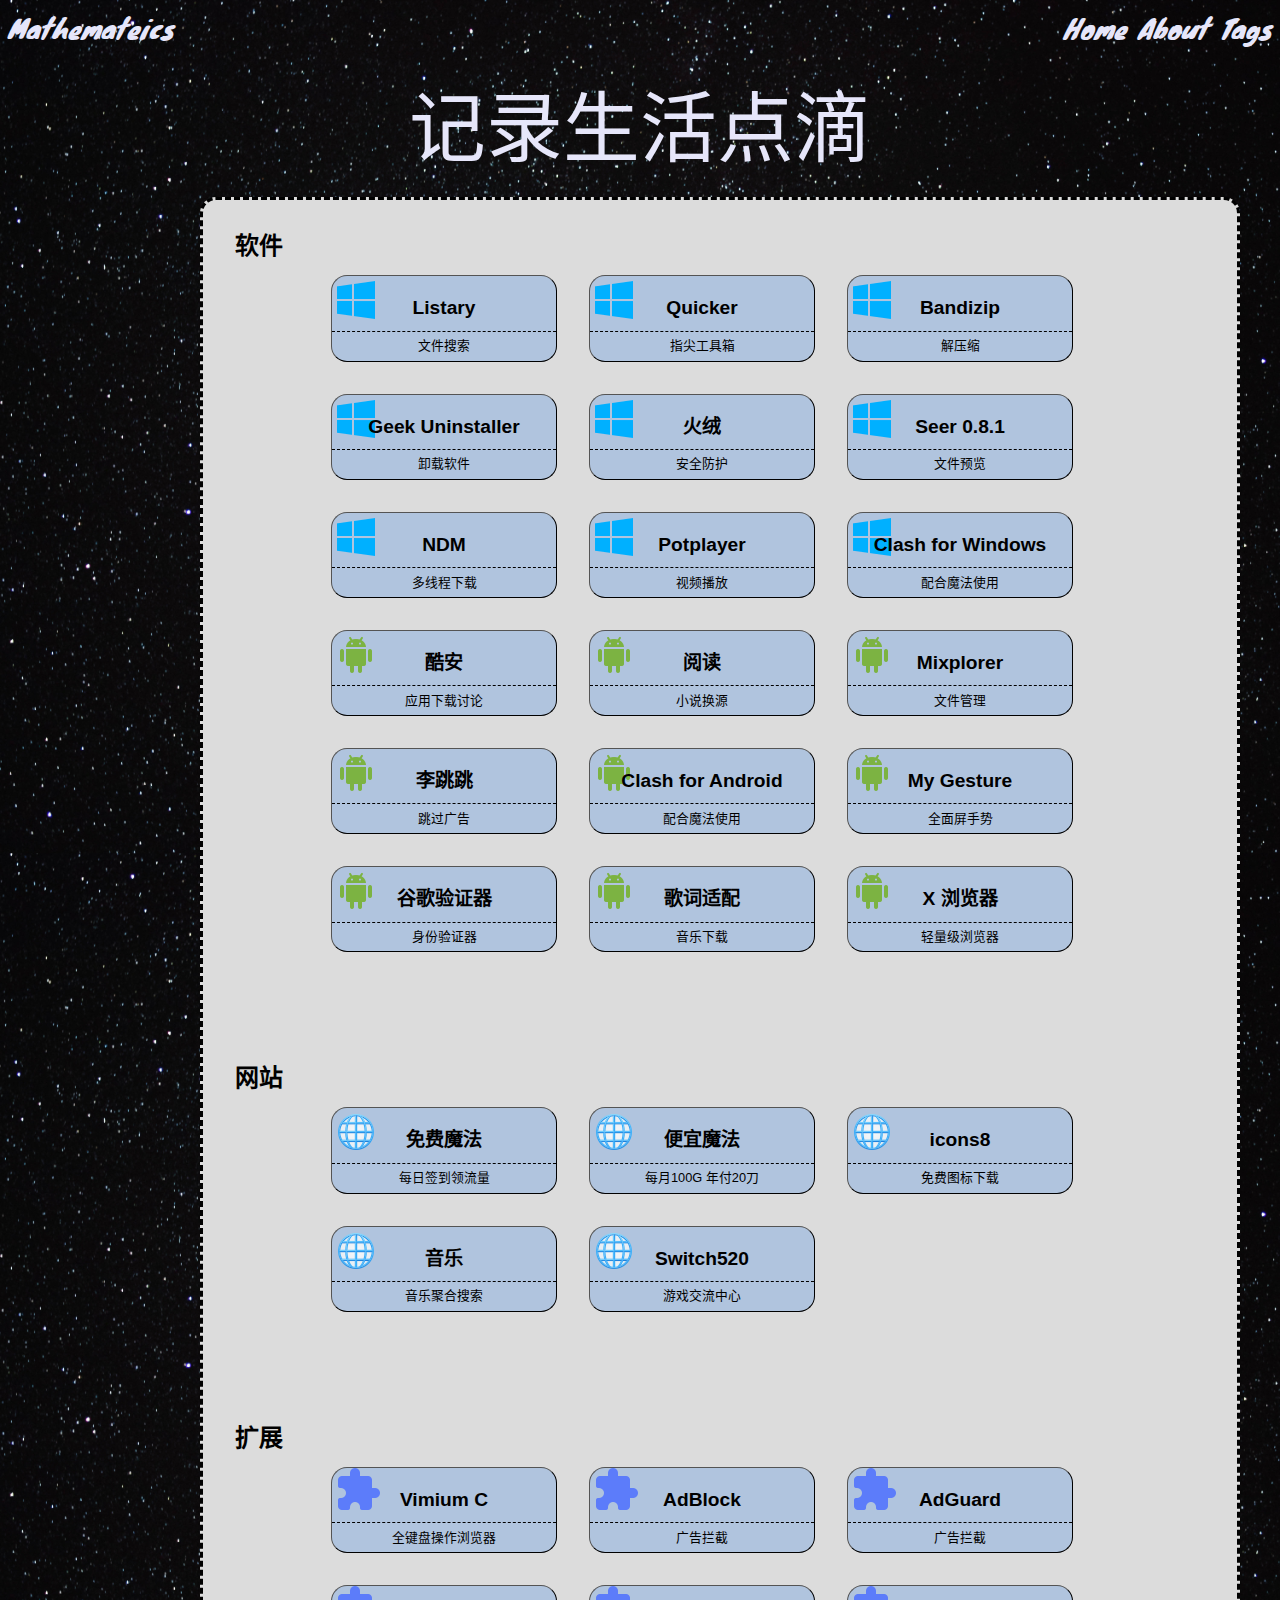
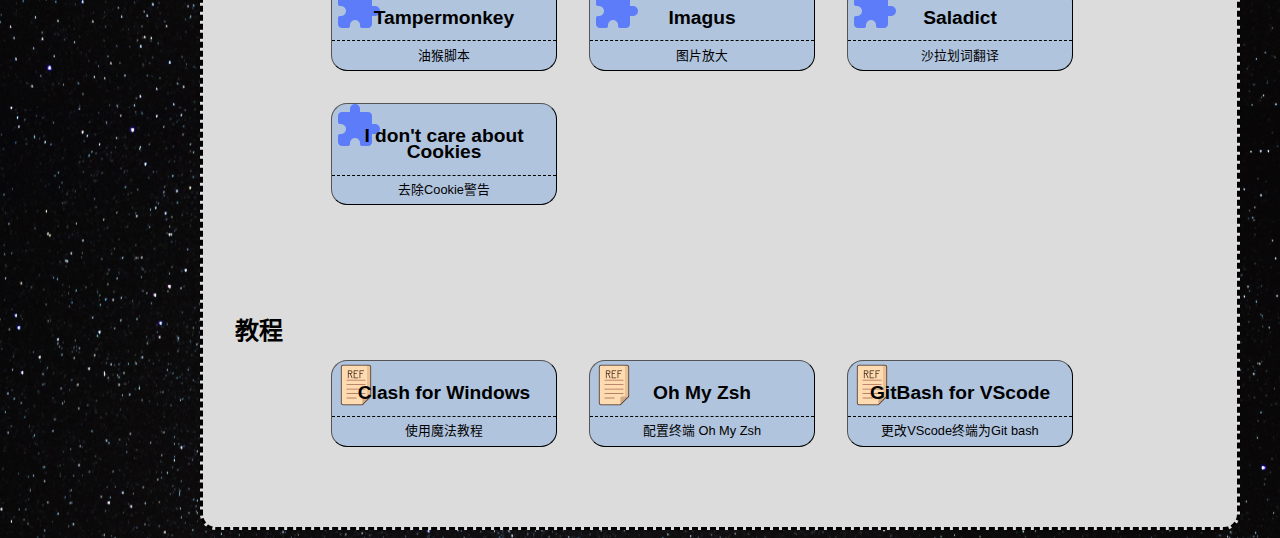
==== index.html @ 98ffef0e "update" ====
<!DOCTYPE html>
<html lang="zh-CN">
    <head>
        <meta charset="utf-8">
        <link rel="stylesheet" href="index.css">
        <title>MY Blog</title>
    </head>
    <body>
        <div id="header">
            <div id="header-right"><a href="../">Home</a> <a href="../about/">About</a> <a href="../tags/">Tags</a></div>
            <div id="header-left">Mathemateics</div>
            <div id="title" class="center">记录生活点滴</div>
        </div>

        <div id="outline" class="center">
            <ul>
                <h1>目录</h1>
                <li><a href="#software">软件</a></li>
                <li><a href="#website">网站</a></li>
                <li><a href="#extensions">扩展</a></li>
                <li><a href="#guide">教程</a></li>
            </ul>
        </div>

        <ul id="content">
            <!-- 软件介绍 -->
            <li id="software" class="classification">

                <!-- 软件介绍 -->
                <h2>软件</h2>
                <div class="tablecontainer">
                    <!-- Windows 软件 -->
                    <div class="tablecell windows">
                        <div class="name"><a href="https://www.listary.com/" target="_blank">Listary</a></div>
                        <div class="detail">文件搜索</div>
                    </div>
                    <div class="tablecell windows">
                        <div class="name"><a href="https://getquicker.net/" target="_blank">Quicker</a></div>
                        <div class="detail">指尖工具箱</div>
                    </div>
                    <div class="tablecell windows">
                        <div class="name"><a href="https://www.bandisoft.com/bandizip/" target="_blank">Bandizip</a></div>
                        <div class="detail">解压缩</div>
                    </div>
                    <div class="tablecell windows">
                        <div class="name"><a href="https://geekuninstaller.com/" target="_blank">Geek Uninstaller</a></div>
                        <div class="detail">卸载软件</div>
                    </div>
                    <div class="tablecell windows">
                        <div class="name"><a href="https://www.huorong.cn/" target="_blank">火绒</a></div>
                        <div class="detail">安全防护</div>
                    </div>
                    <div class="tablecell windows">
                        <div class="name"><a href="https://sourceforge.net/projects/ccseer/files/" target="_blank">Seer 0.8.1</a></div>
                        <div class="detail">文件预览</div>
                    </div>
                    <div class="tablecell windows">
                        <div class="name"><a href="https://www.neatdownloadmanager.com/index.php/en/" target="_blank">NDM</a></div>
                        <div class="detail">多线程下载</div>
                    </div>
                    <div class="tablecell windows">
                        <div class="name"><a href="http://potplayer.tv/?lang=zh_CN" target="_blank">Potplayer</a></div>
                        <div class="detail">视频播放</div>
                    </div>
                    <div class="tablecell windows">
                        <div class="name"><a href="https://github.com/Fndroid/clash_for_windows_pkg/releases" target="_blank">Clash for Windows</a></div>
                        <div class="detail">配合魔法使用</div>
                    </div>

                    <!-- Android软件 -->
                    <div class="tablecell android">
                        <div class="name"><a href="https://www.coolapk.com/" target="_blank">酷安</a></div>
                        <div class="detail">应用下载讨论</div>
                    </div>
                    <div class="tablecell android">
                        <div class="name"><a href="https://www.coolapk.com/apk/256030" target="_blank">阅读</a></div>
                        <div class="detail">小说换源</div>
                    </div>
                    <div class="tablecell android">
                        <div class="name"><a href="https://www.apkonline.net/zh-CN/mixplorer/app.mixplorer" target="_blank">Mixplorer</a></div>
                        <div class="detail">文件管理</div>
                    </div>
                    <div class="tablecell android">
                        <div class="name"><a href="https://www.123pan.com/s/ZYAZVv-TBYjd.html" target="_blank">李跳跳</a></div>
                        <div class="detail">跳过广告</div>
                    </div>
                    <div class="tablecell android">
                        <div class="name"><a href="https://github.com/Kr328/ClashForAndroid/releases" target="_blank">Clash for Android</a></div>
                        <div class="detail">配合魔法使用</div>
                    </div>
                    <div class="tablecell android">
                        <div class="name"><a href="https://www.coolapk.com/apk/me.hisn.mygesture" target="_blank">My Gesture</a></div>
                        <div class="detail">全面屏手势</div>
                    </div>
                    <div class="tablecell android">
                        <div class="name"><a href="https://www.apkonline.net/google-authenticator/com.google.android.apps.authenticator2" target="_blank">谷歌验证器</a></div>
                        <div class="detail">身份验证器</div>
                    </div>
                    <div class="tablecell android">
                        <div class="name"><a href="https://gcsp.lanzoui.com/b0e895h2b" target="_blank">歌词适配</a></div>
                        <div class="detail">音乐下载</div>
                    </div>
                    <div class="tablecell android">
                        <div class="name"><a href="https://www.coolapk.com/apk/com.mmbox.xbrowser" target="_blank">X 浏览器</a></div>
                        <div class="detail">轻量级浏览器</div>
                    </div>
                </div>
            </li>

            <!-- 网站介绍 -->
            <li id="website" class="classification">
                <h2>网站</h2>
                <div class="tablecontainer website">
                    <div class="tablecell internet">
                        <div class="name"><a href="https://we.gofly.cyou/" target="_blank">免费魔法</a></div>
                        <div class="detail">每日签到领流量</div>
                    </div>
                    <div class="tablecell internet">
                        <div class="name"><a href="https://portal.shadowsocks.au/" target="_blank">便宜魔法</a></div>
                        <div class="detail">每月100G 年付20刀</div>
                    </div>
                    <div class="tablecell internet">
                        <div class="name"><a href="https://icons8.com/" target="_blank">icons8</a></div>
                        <div class="detail">免费图标下载</div>
                    </div>
                    <div class="tablecell internet">
                        <div class="name"><a href="https://tools.liumingye.cn/music/#/" target="_blank">音乐</a></div>
                        <div class="detail">音乐聚合搜索</div>
                    </div>
                    <div class="tablecell internet">
                        <div class="name"><a href="https://xxxxx525.com/" target="_blank">Switch520</a></div>
                        <div class="detail">游戏交流中心</div>
                    </div>
                </div>
            </li>

            <!-- 扩展介绍 -->
            <li id="extensions" class="classification">
                <h2>扩展</h2>
                <div class="tablecontainer extensions">
                    <div class="tablecell addon">
                        <div class="name"><a href="https://github.com/gdh1995/vimium-c" target="_blank">Vimium C</a></div>
                        <div class="detail">全键盘操作浏览器</div>
                    </div>
                    <div class="tablecell addon">
                        <div class="name"><a href="https://getadblock.com/" target="_blank">AdBlock</a></div>
                        <div class="detail">广告拦截</div>
                    </div>
                    <div class="tablecell addon">
                        <div class="name"><a href="https://adguard.com/" target="_blank">AdGuard</a></div>
                        <div class="detail">广告拦截</div>
                    </div>
                    <div class="tablecell addon">
                        <div class="name"><a href="https://www.tampermonkey.net/" target="_blank">Tampermonkey</a></div>
                        <div class="detail">油猴脚本</div>
                    </div>
                    <div class="tablecell addon">
                        <div class="name"><a href="https://chrome.google.com/webstore/detail/imagus/immpkjjlgappgfkkfieppnmlhakdmaab" target="_blank">Imagus</a></div>
                        <div class="detail">图片放大</div>
                    </div>
                    <div class="tablecell addon">
                        <div class="name"><a href="https://saladict.crimx.com/" target="_blank">Saladict</a></div>
                        <div class="detail">沙拉划词翻译</div>
                    </div>
                    <div class="tablecell addon">
                        <div class="name"><a href="https://chrome.google.com/webstore/detail/i-dont-care-about-cookies/fihnjjcciajhdojfnbdddfaoknhalnja" target="_blank">I don't care about Cookies</a></div>
                        <div class="detail">去除Cookie警告</div>
                    </div>
                </div>
            </li>
            
            <!-- 编程介绍 -->
            <li id="guide" class="classification">
                <h2>教程</h2>
                <div class="tablecontainer guide">
                    <div class="tablecell reference">
                        <div class="name"><a href="https://doc.miyun.app/app/clash-win-detail/" target="_blank">Clash for Windows</a></div>
                        <div class="detail">使用魔法教程</div>
                    </div>
                    <div class="tablecell reference">
                        <div class="name"><a href="https://zhuanlan.zhihu.com/p/35283688" target="_blank">Oh My Zsh</a></div>
                        <div class="detail">配置终端 Oh My Zsh</div>
                    </div>
                    <div class="tablecell reference">
                        <div class="name"><a href="https://hjp3268.github.io/2022/06/15/VScodeBash/" target="_blank">GitBash for VScode</a></div>
                        <div class="detail">更改VScode终端为Git bash</div>
                    </div>
                </div>
            </li>
        </ul>

    </body>
</html>
---- index.css ----
@media screen and (orientation:portrait) {
    #tablecontainer {
        margin: 0em 2em 0em 12em;
    }
}
 
@media screen and (orientation:landscape) {
    #tablecontainer {
        margin: 0em 2em 0em 2em;
    }

    #outline {
        display: none;
    }
}

@font-face {
    font-family: "FZ";
    src: url("fonts/FangzhengKaiti.ttf");
}
@font-face {
    font-family: "knewave";
    src: url("fonts/knewave.ttf");
}
body {
    background: url(figure/Stars.jpg);
    background-size: 100%;
    font-family: "FZ", Verdana, Geneva, Arial, sans-serif;
    font-size: medium;
    line-height: 1.2em;
    color: white;
}
#header {
    font: 1.6em "knewave", Verdana, Geneva, Arial, sans-serif;
    color: lavender;
}
#header-right {
    float: right;
}
#title {
    font: 3em "FZ", Verdana, Geneva, Arial, sans-serif;
    margin: 0.25em 0em 0.25em 0em;
}

#outline {
    position: fixed;
    top: 8em;
    left: 2em;
    font-weight: bold;
    line-height: 2em;
    font-size: 1.4em;
}

ul {
    list-style: none;
}

.center {
    text-align: center;
}

.classification {
    padding: 1em;
}

#tablecontainer {
    background-color: gainsboro;
    margin: 0em 2em 0em 12em;
    padding: 0em 1em 0em 1em;
    border: black dashed medium;
    border-radius: 1em;
    color: black;
}

#content {
    background-color: gainsboro;
    /* background-image: url(figure/Snow.jpg);
    background-size: cover; */
    margin: 0em 2em 0em 12em;
    padding: 0em 1em 0em 1em;
    border: black dashed medium;
    border-radius: 1em;
    color: black;
}

/* styles of tables */
.tablecontainer {
    display: table;
    padding: 0em 0em 2em 6em;
}

.tablecell {
    display: table-cell;
    margin: 0em 2em 2em 0em;
    vertical-align: top;
    text-align: center;
    border: thin black solid;
    border-radius: 1em;
    border-style: outset;
    background-color: lightsteelblue;
    line-height: 1em;
    width: 14em;
    float: left;
}

.windows {
    background-image: url(icons/windows.png);
    background-repeat: no-repeat;
}

.android {
    background-image: url(icons/android.png);
    background-repeat: no-repeat;
}

.internet {
    background-image: url(icons/internet.png);
    background-repeat: no-repeat;
}

.addon {
    background-image: url(icons/addon.png);
    background-repeat: no-repeat;
}

.reference {
    background-image: url(icons/reference.png);
    background-repeat: no-repeat;
}

.tablecell .name {
    border-bottom: thin black dashed;
    padding: 1.25em 0em 0.75em 0em;
    font-size: 1.2em;
    font-weight: bold;
}

.tablecell .detail {
    padding: 0.5em 0em 0.5em 0em;
    font-size: 0.8em;
}



/* styles of link colors */
a {
    text-decoration: none;
    color: inherit;
}
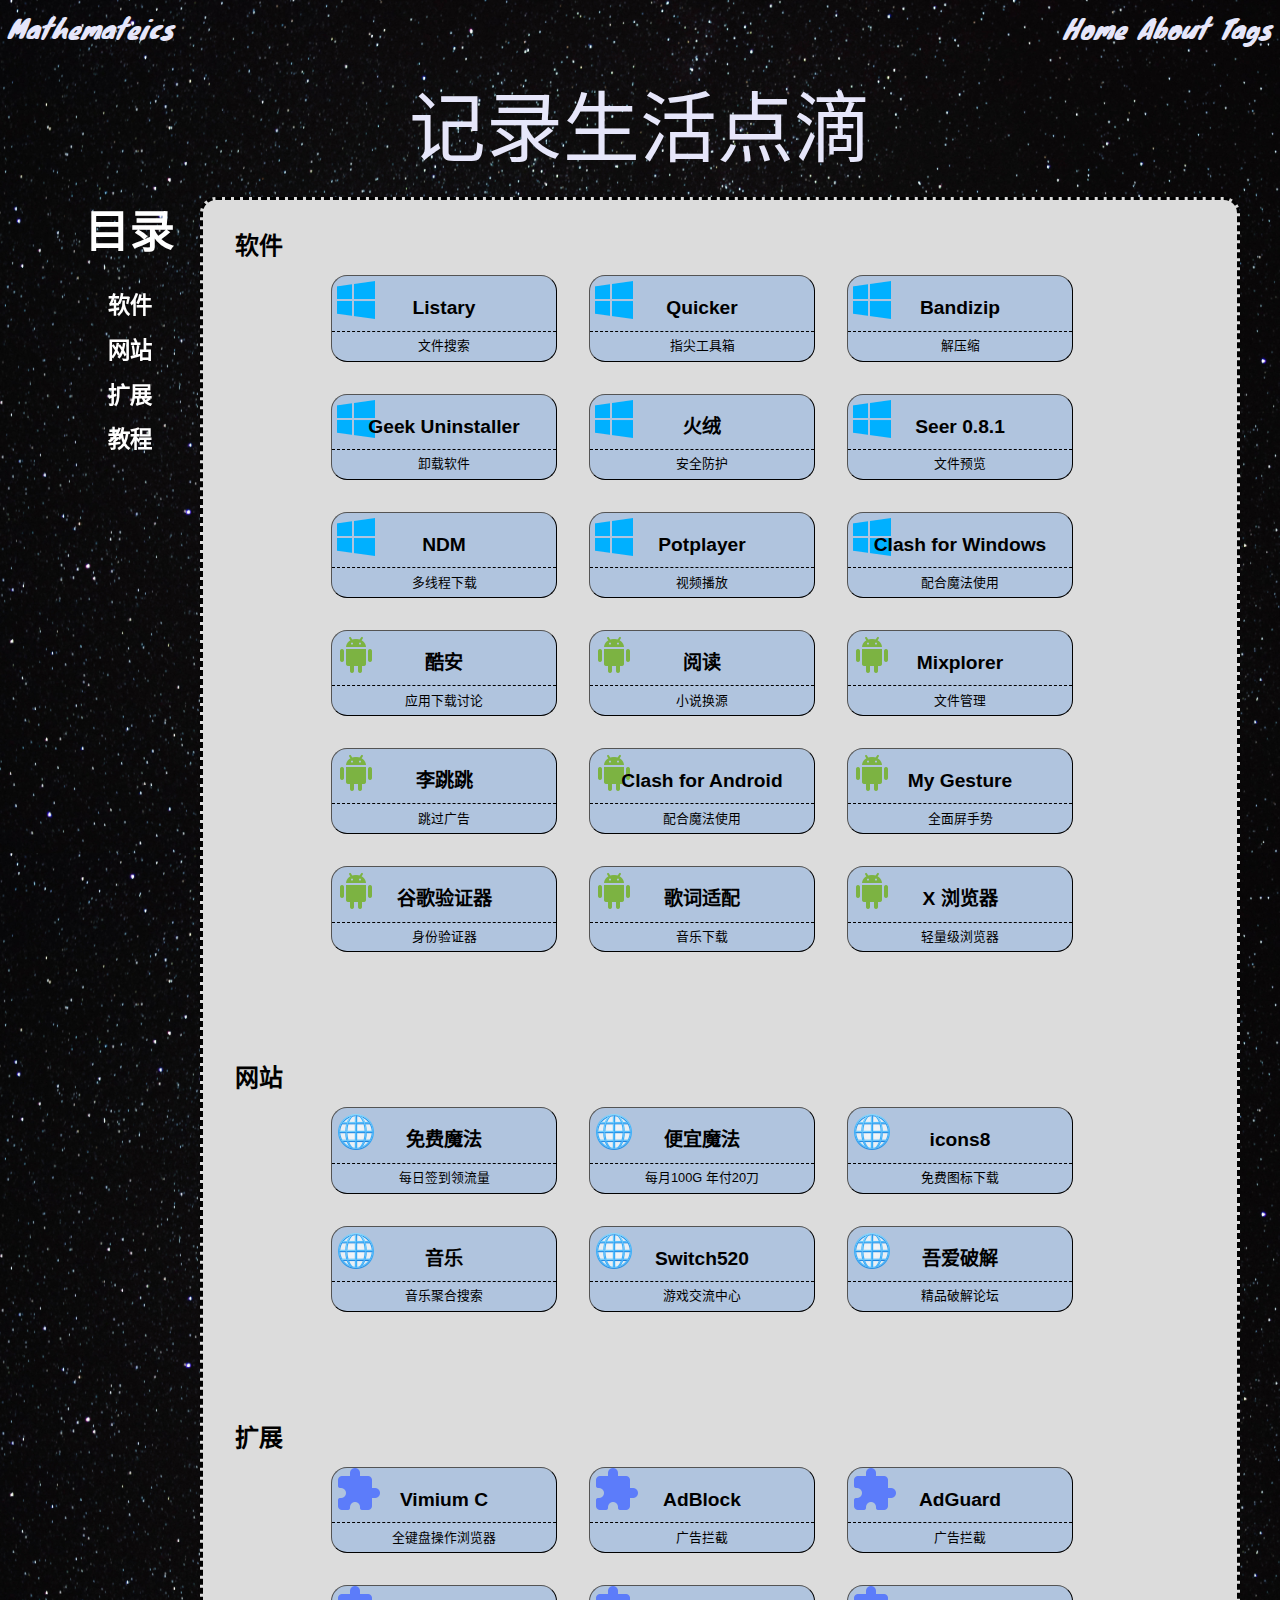
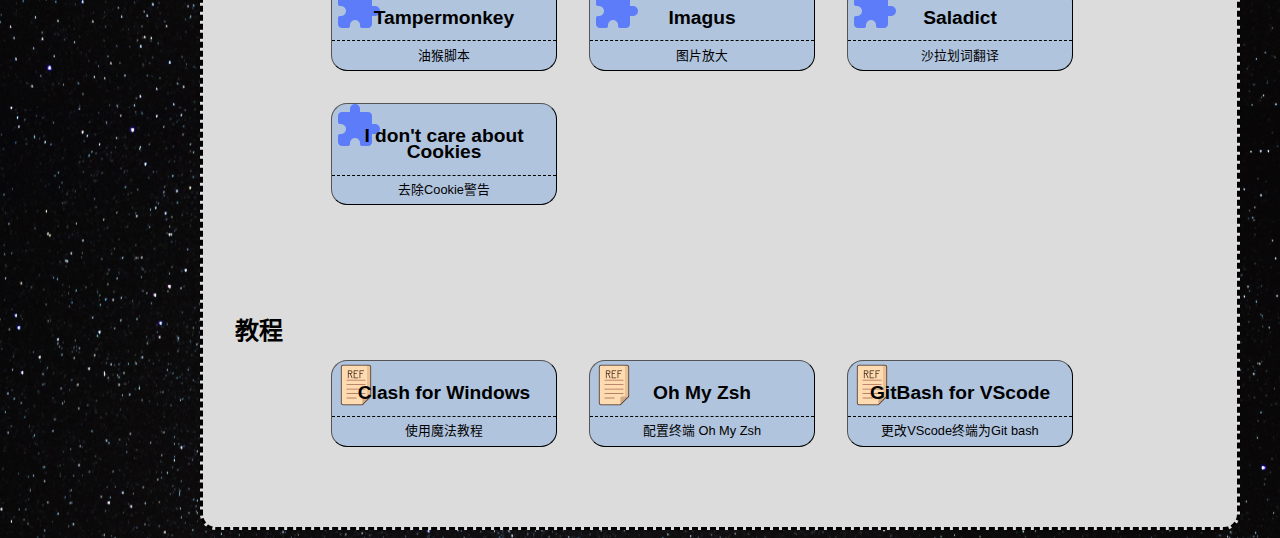
==== commit 307efc6d: "update" ====
--- a/index.html
+++ b/index.html
@@ -131,6 +131,10 @@
                         <div class="name"><a href="https://xxxxx525.com/" target="_blank">Switch520</a></div>
                         <div class="detail">游戏交流中心</div>
                     </div>
+                    <div class="tablecell internet">
+                        <div class="name"><a href="https://www.52pojie.cn/" target="_blank">吾爱破解</a></div>
+                        <div class="detail">精品破解论坛</div>
+                    </div>
                 </div>
             </li>
 
--- a/index.css
+++ b/index.css
@@ -1,10 +1,10 @@
-@media screen and (orientation:portrait) {
+@media screen and (min-width: 960px) {
     #tablecontainer {
         margin: 0em 2em 0em 12em;
     }
 }
  
-@media screen and (orientation:landscape) {
+@media screen and (max-width: 960px) {
     #tablecontainer {
         margin: 0em 2em 0em 2em;
     }
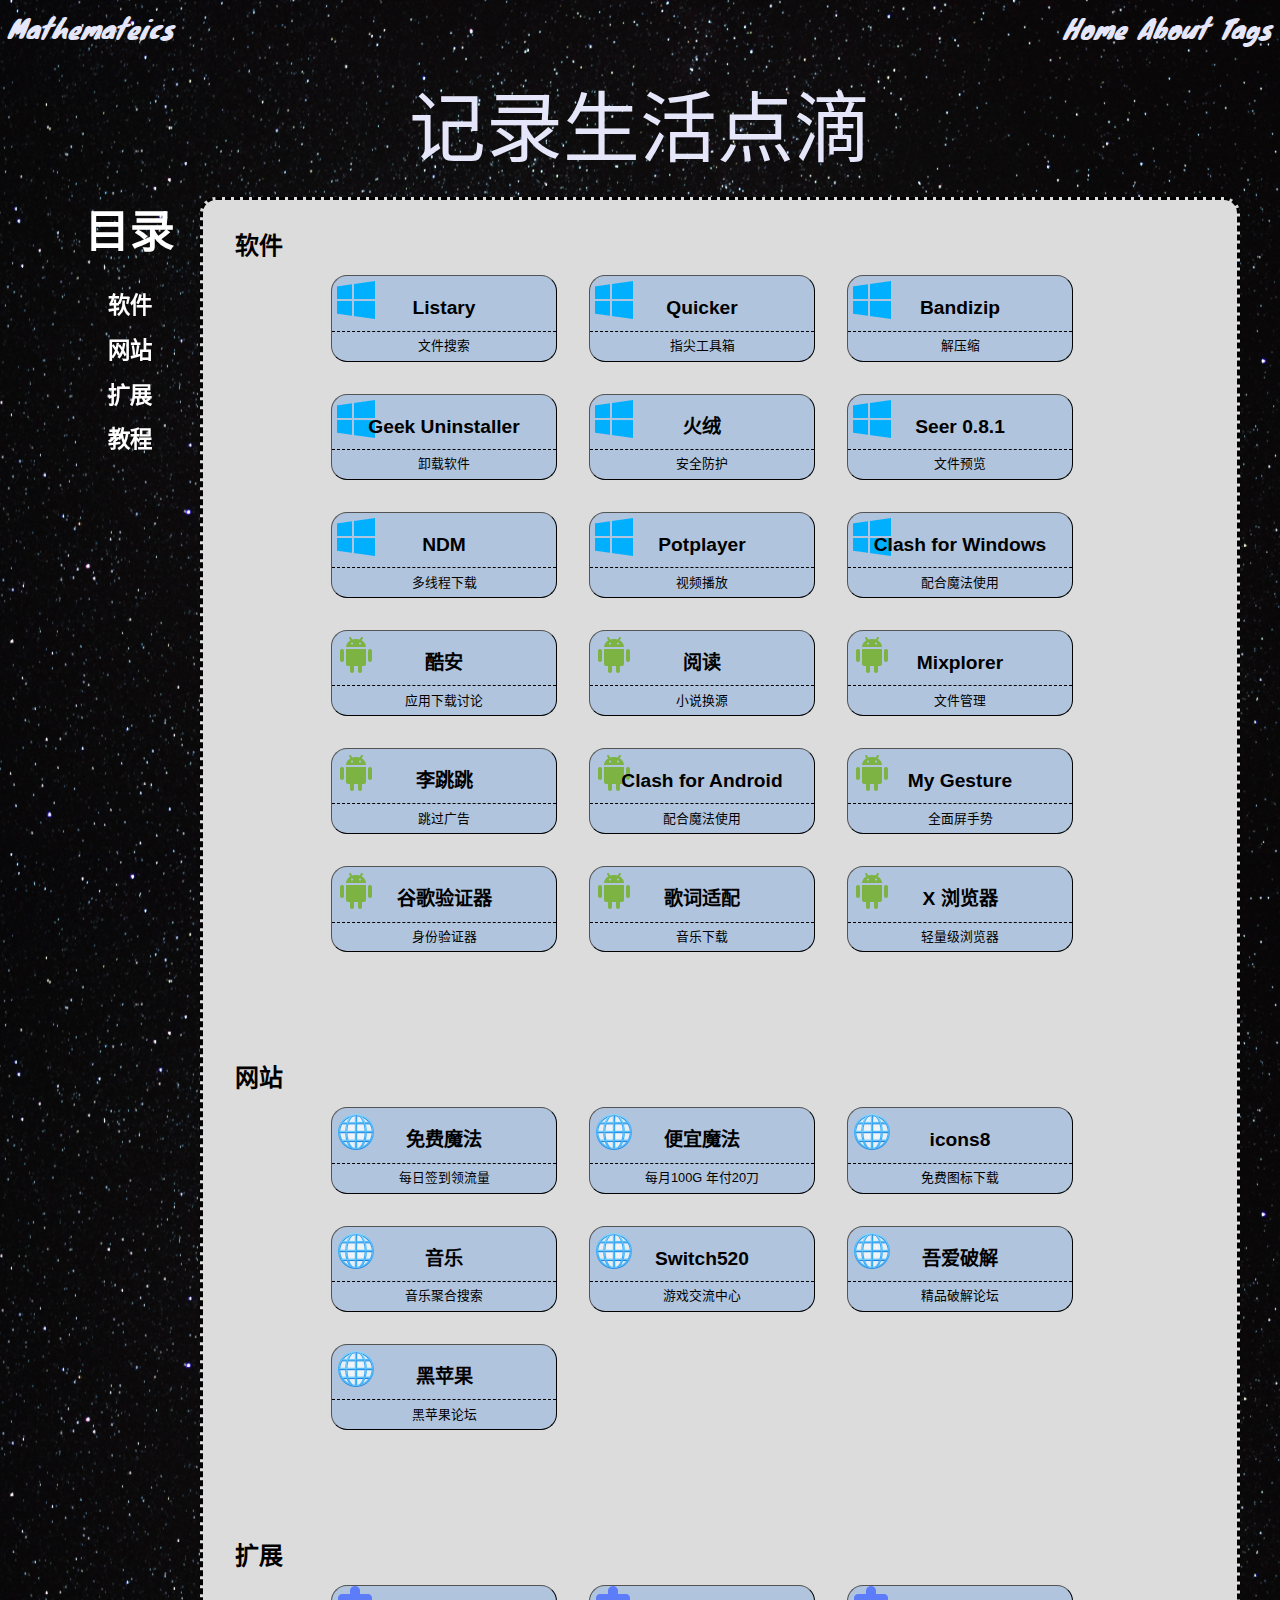
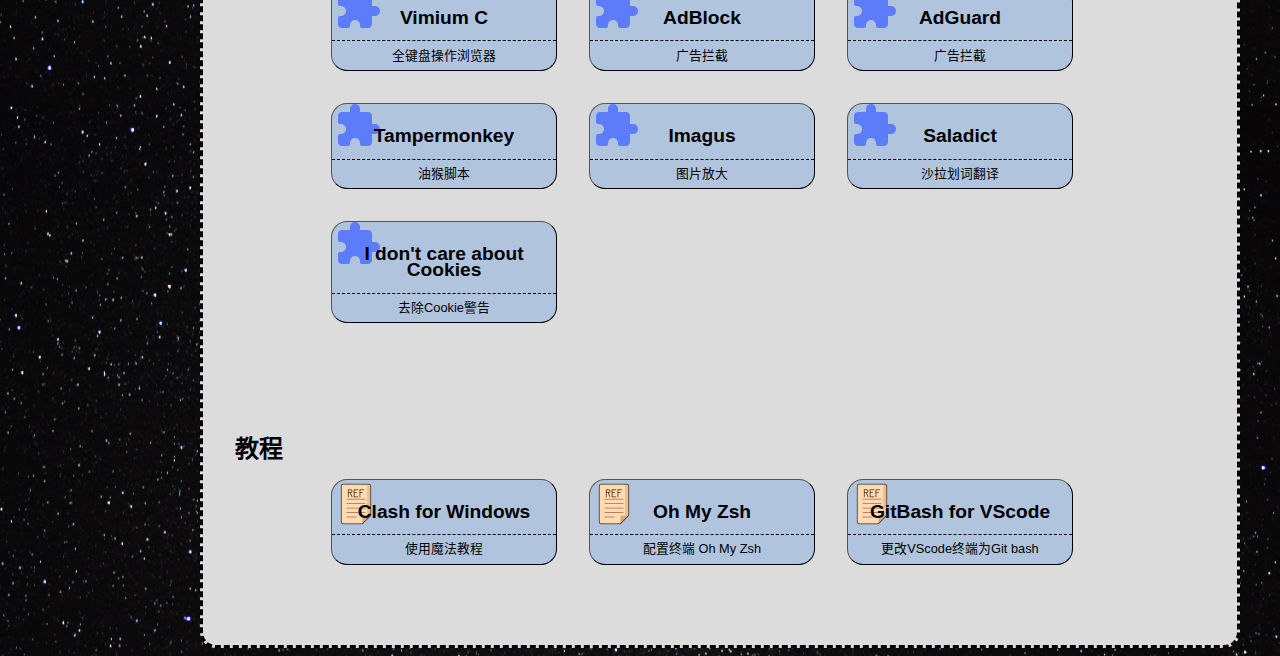
==== commit 8079e3bf: "update" ====
--- a/index.html
+++ b/index.html
@@ -135,6 +135,10 @@
                         <div class="name"><a href="https://www.52pojie.cn/" target="_blank">吾爱破解</a></div>
                         <div class="detail">精品破解论坛</div>
                     </div>
+                    <div class="tablecell internet">
+                        <div class="name"><a href="https://heipg.cn/" target="_blank">黑苹果</a></div>
+                        <div class="detail">黑苹果论坛</div>
+                    </div>
                 </div>
             </li>
 
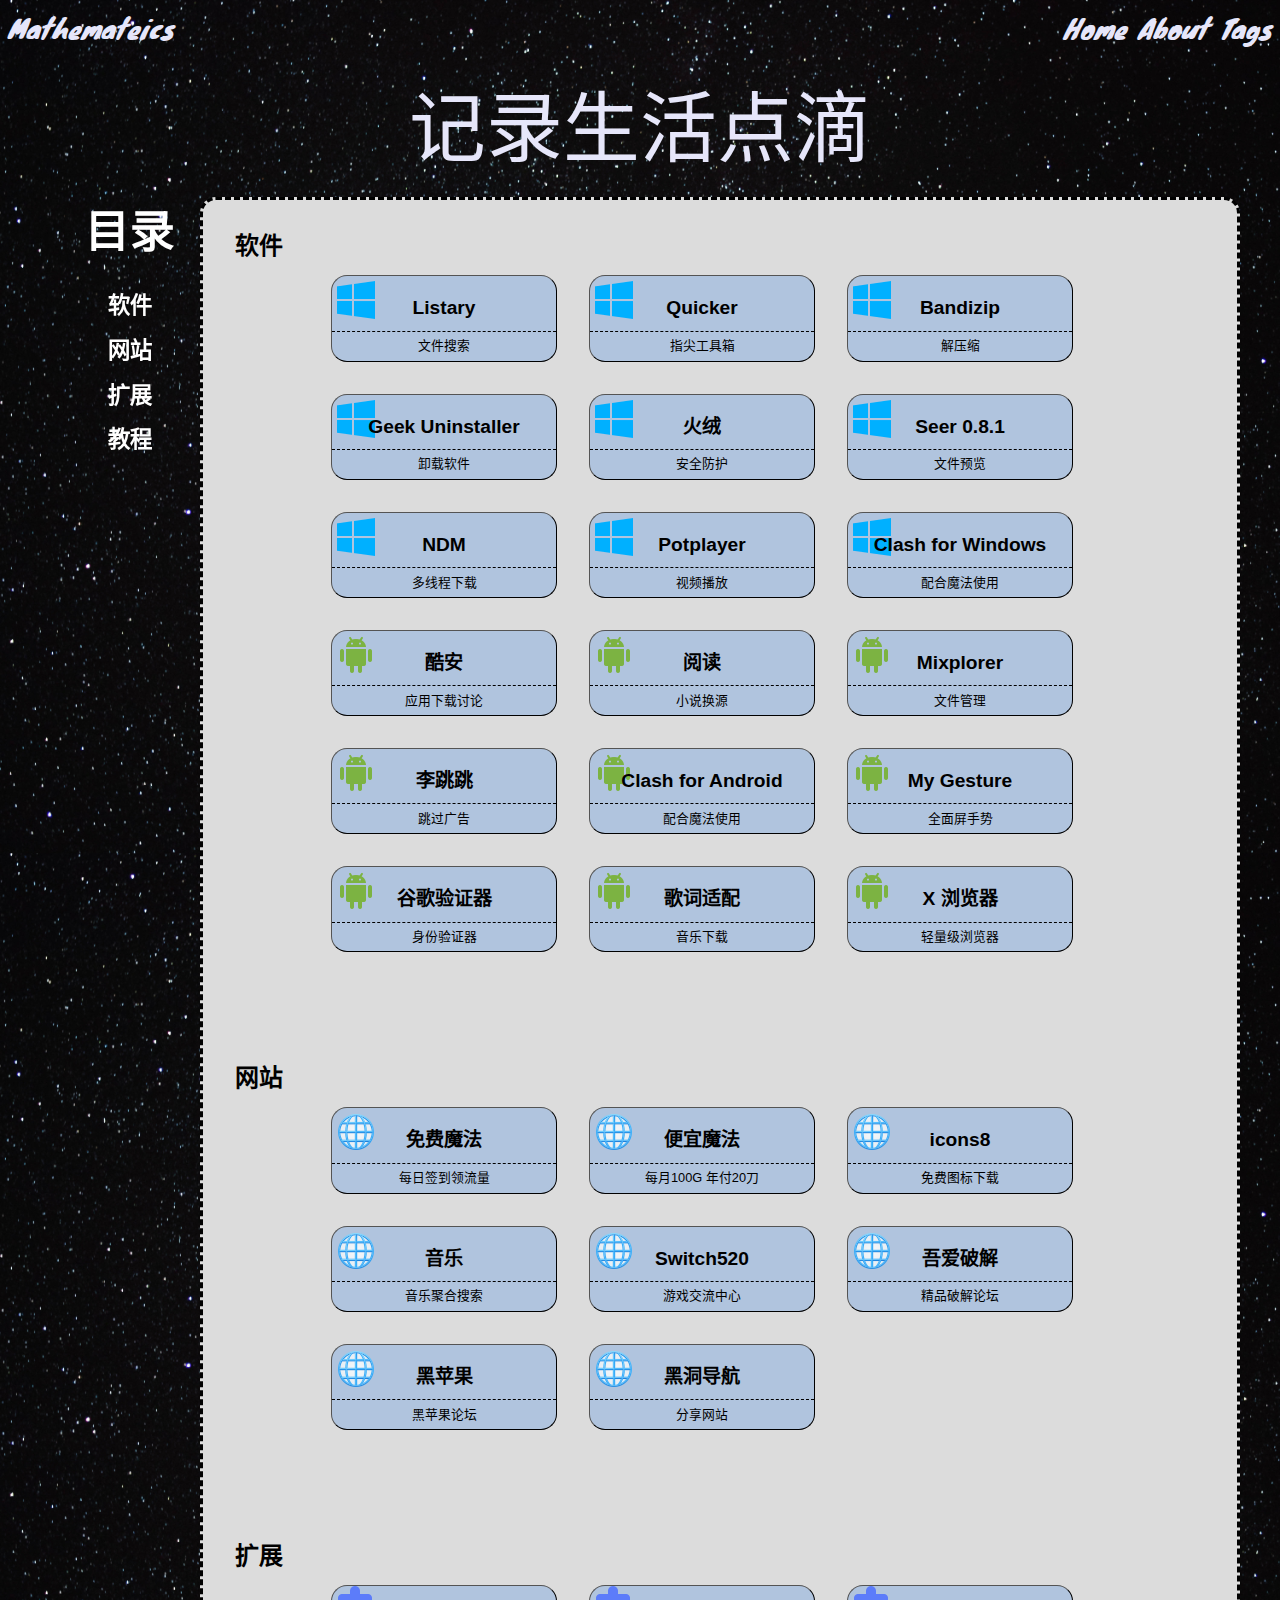
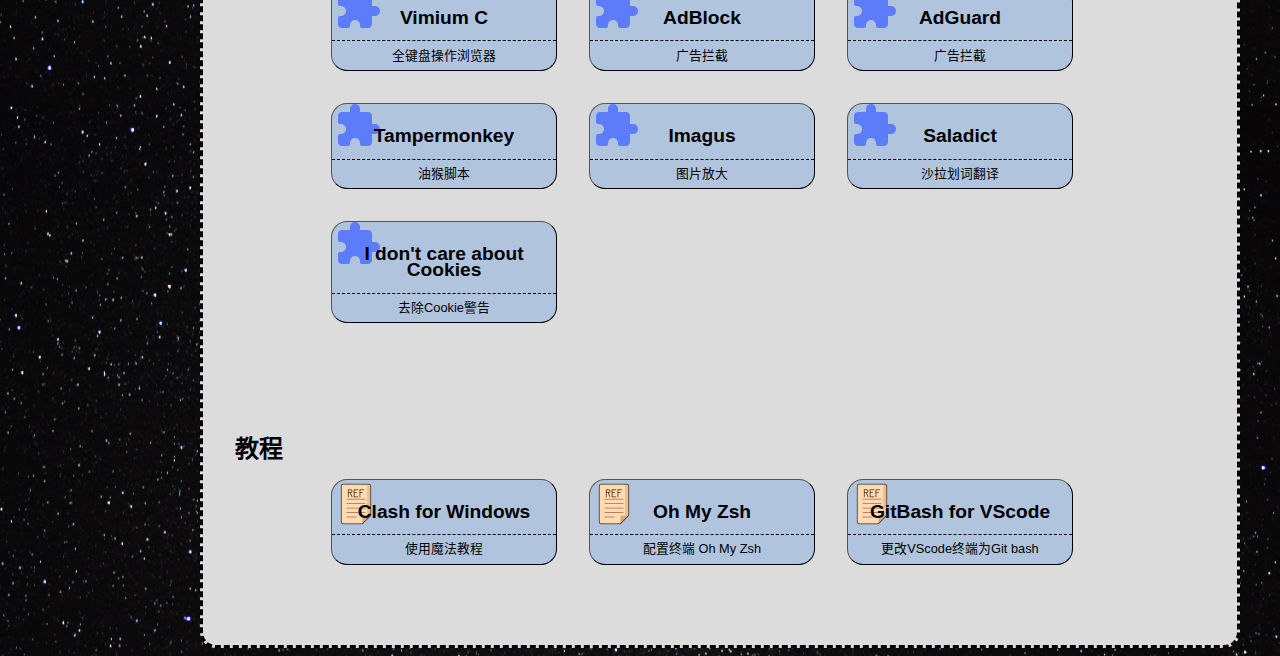
==== commit de1861a8: "update" ====
--- a/index.html
+++ b/index.html
@@ -77,7 +77,7 @@
                         <div class="detail">小说换源</div>
                     </div>
                     <div class="tablecell android">
-                        <div class="name"><a href="https://www.apkonline.net/zh-CN/mixplorer/app.mixplorer" target="_blank">Mixplorer</a></div>
+                        <div class="name"><a href="https://mixplorer.com/" target="_blank">Mixplorer</a></div>
                         <div class="detail">文件管理</div>
                     </div>
                     <div class="tablecell android">
@@ -93,7 +93,7 @@
                         <div class="detail">全面屏手势</div>
                     </div>
                     <div class="tablecell android">
-                        <div class="name"><a href="https://www.apkonline.net/google-authenticator/com.google.android.apps.authenticator2" target="_blank">谷歌验证器</a></div>
+                        <div class="name"><a href="https://google-authenticator.en.softonic.com/android" target="_blank">谷歌验证器</a></div>
                         <div class="detail">身份验证器</div>
                     </div>
                     <div class="tablecell android">
@@ -138,6 +138,10 @@
                     <div class="tablecell internet">
                         <div class="name"><a href="https://heipg.cn/" target="_blank">黑苹果</a></div>
                         <div class="detail">黑苹果论坛</div>
+                    </div>
+                    <div class="tablecell internet">
+                        <div class="name"><a href="https://hddh.link/" target="_blank">黑洞导航</a></div>
+                        <div class="detail">分享网站</div>
                     </div>
                 </div>
             </li>
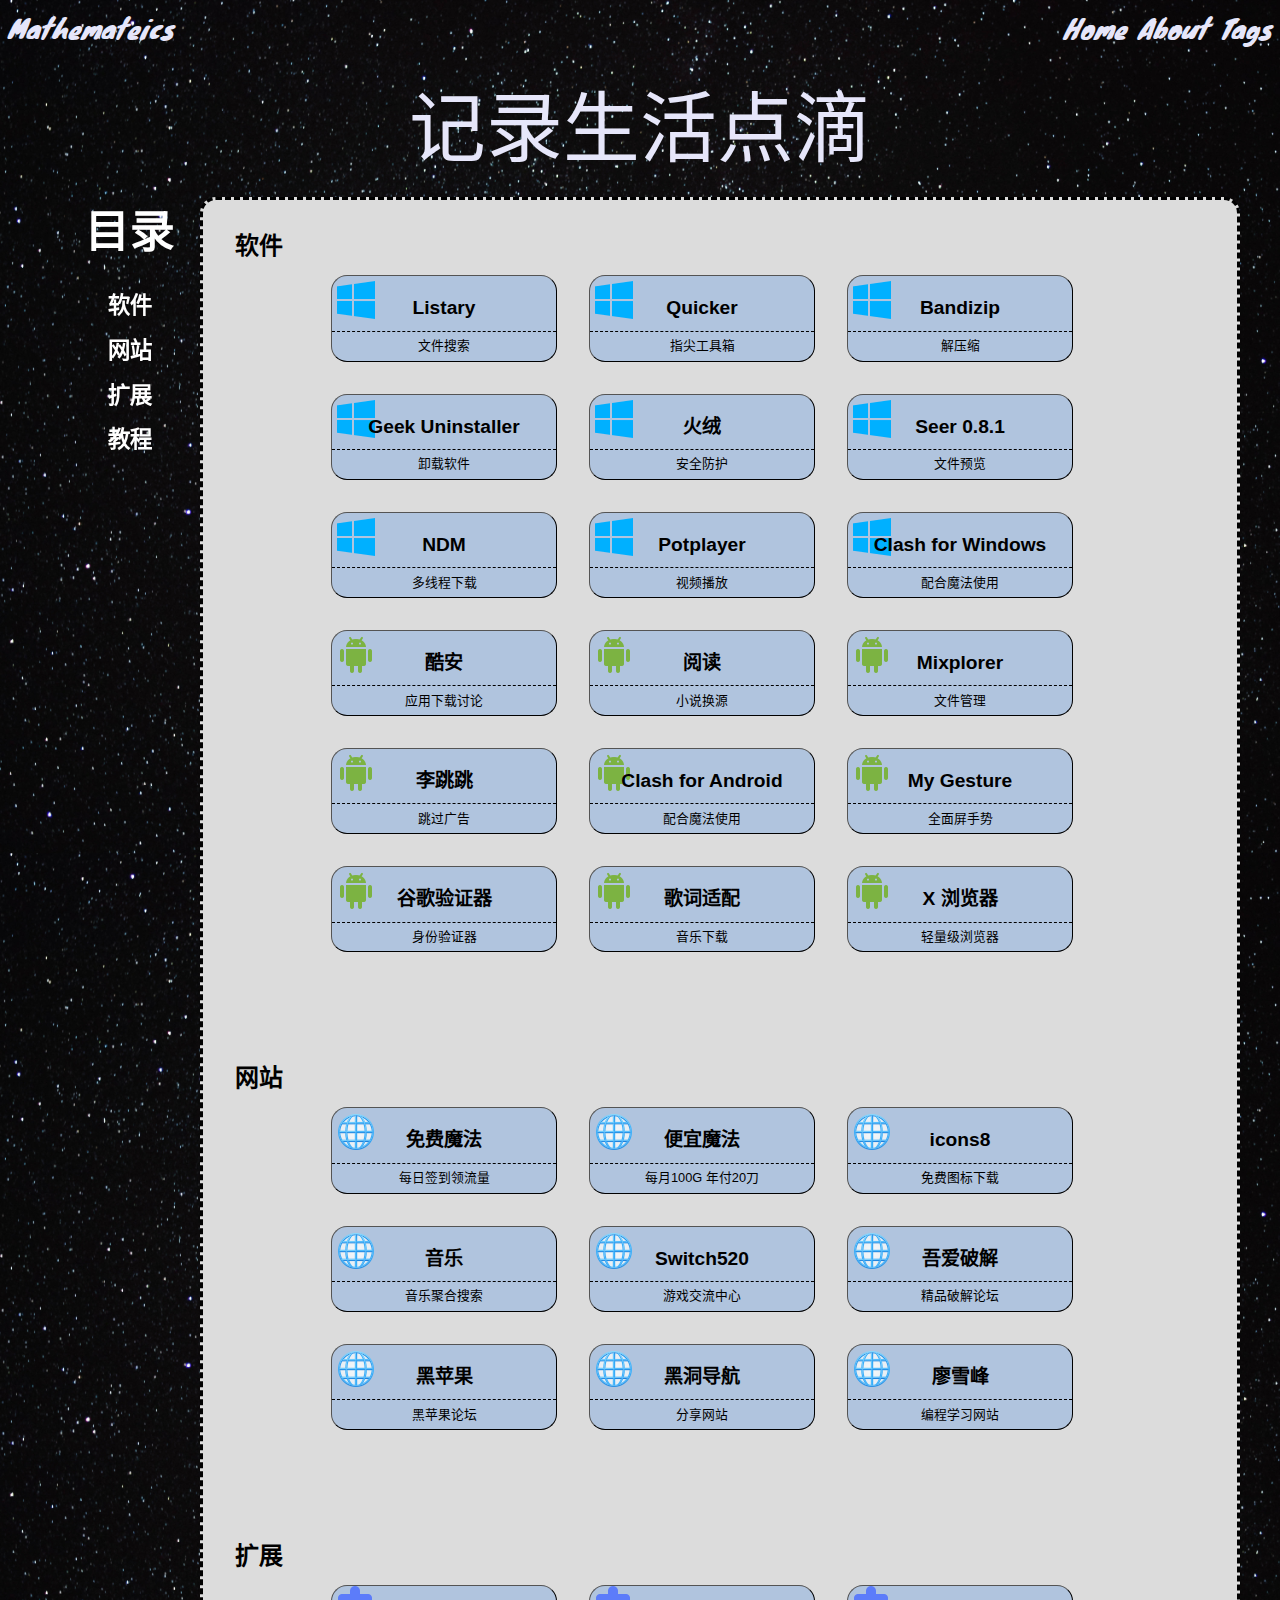
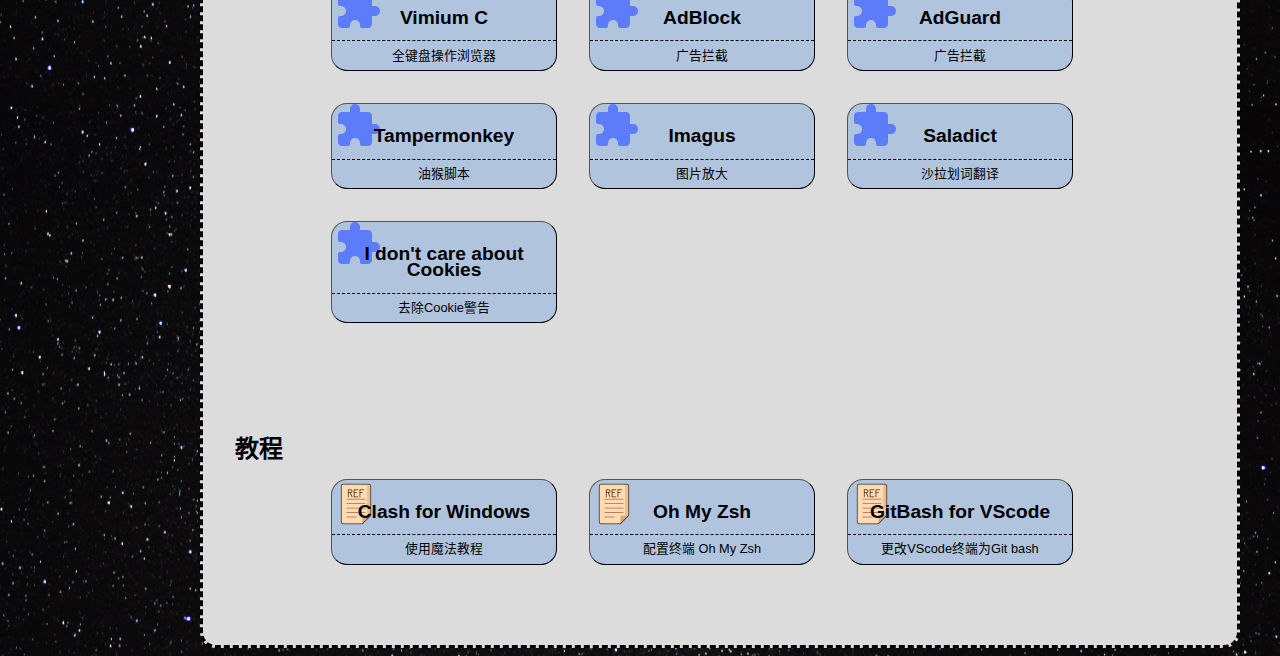
==== commit 0b293fe9: "update" ====
--- a/index.html
+++ b/index.html
@@ -143,6 +143,10 @@
                         <div class="name"><a href="https://hddh.link/" target="_blank">黑洞导航</a></div>
                         <div class="detail">分享网站</div>
                     </div>
+                    <div class="tablecell internet">
+                        <div class="name"><a href="https://www.liaoxuefeng.com/" target="_blank">廖雪峰</a></div>
+                        <div class="detail">编程学习网站</div>
+                    </div>
                 </div>
             </li>
 
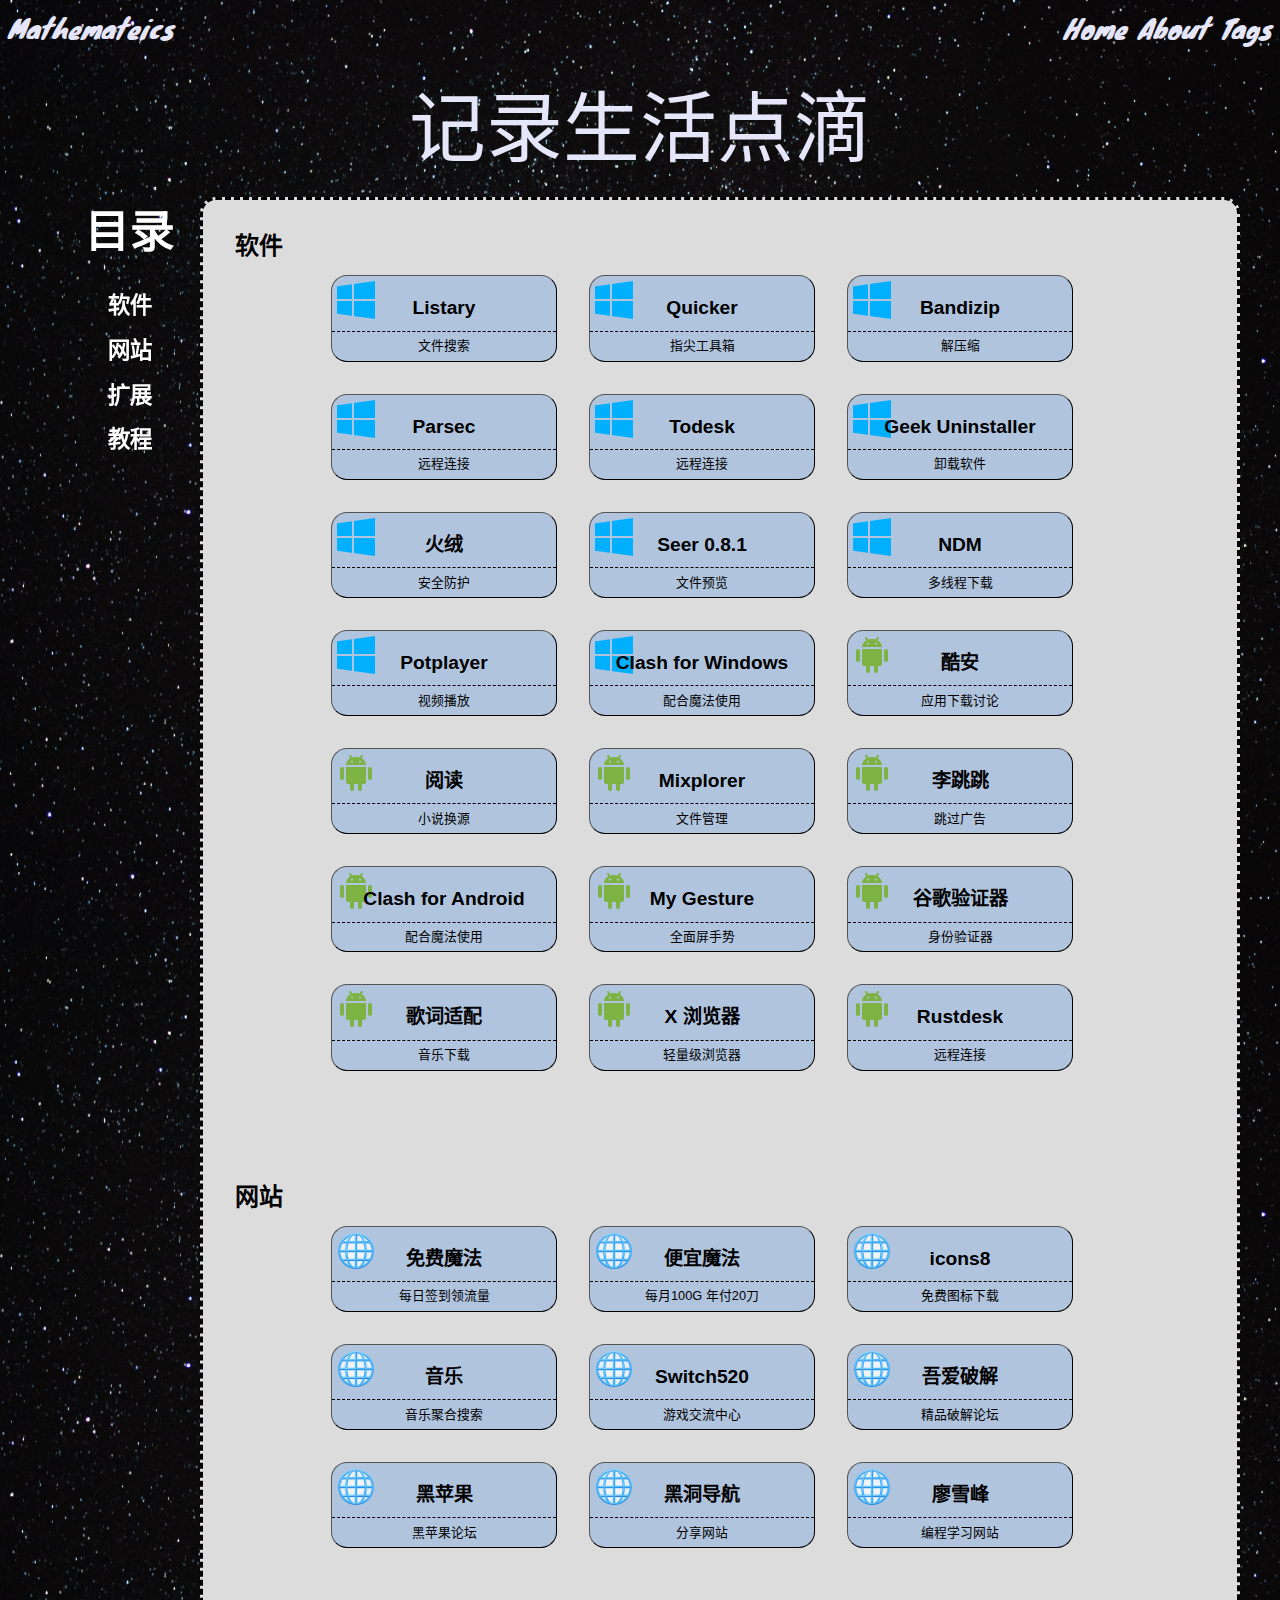
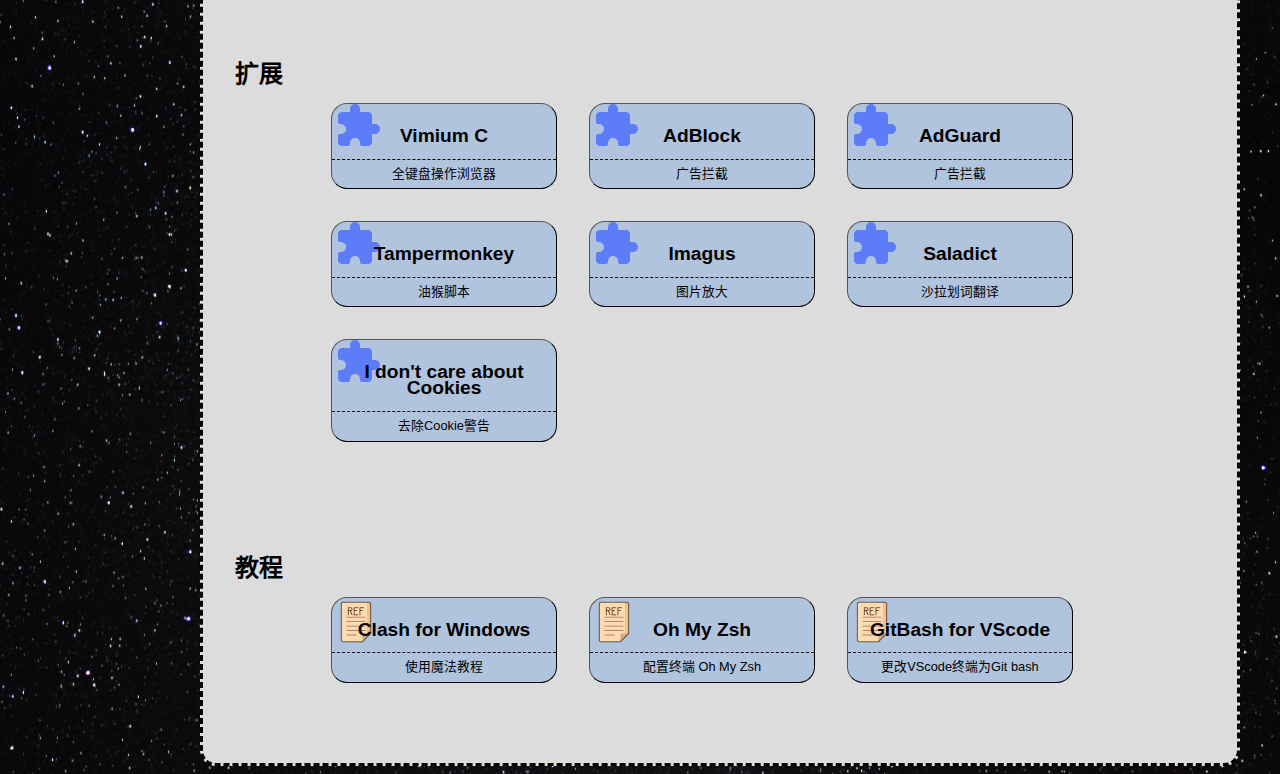
==== commit f0efd1b7: "update" ====
--- a/index.html
+++ b/index.html
@@ -43,6 +43,14 @@
                         <div class="detail">解压缩</div>
                     </div>
                     <div class="tablecell windows">
+                        <div class="name"><a href="https://parsec.app/" target="_blank">Parsec</a></div>
+                        <div class="detail">远程连接</div>
+                    </div>
+                    <div class="tablecell windows">
+                        <div class="name"><a href="https://www.todesk.com/" target="_blank">Todesk</a></div>
+                        <div class="detail">远程连接</div>
+                    </div>
+                    <div class="tablecell windows">
                         <div class="name"><a href="https://geekuninstaller.com/" target="_blank">Geek Uninstaller</a></div>
                         <div class="detail">卸载软件</div>
                     </div>
@@ -103,6 +111,10 @@
                     <div class="tablecell android">
                         <div class="name"><a href="https://www.coolapk.com/apk/com.mmbox.xbrowser" target="_blank">X 浏览器</a></div>
                         <div class="detail">轻量级浏览器</div>
+                    </div>
+                    <div class="tablecell android">
+                        <div class="name"><a href="https://rustdesk.com/zh/" target="_blank">Rustdesk</a></div>
+                        <div class="detail">远程连接</div>
                     </div>
                 </div>
             </li>
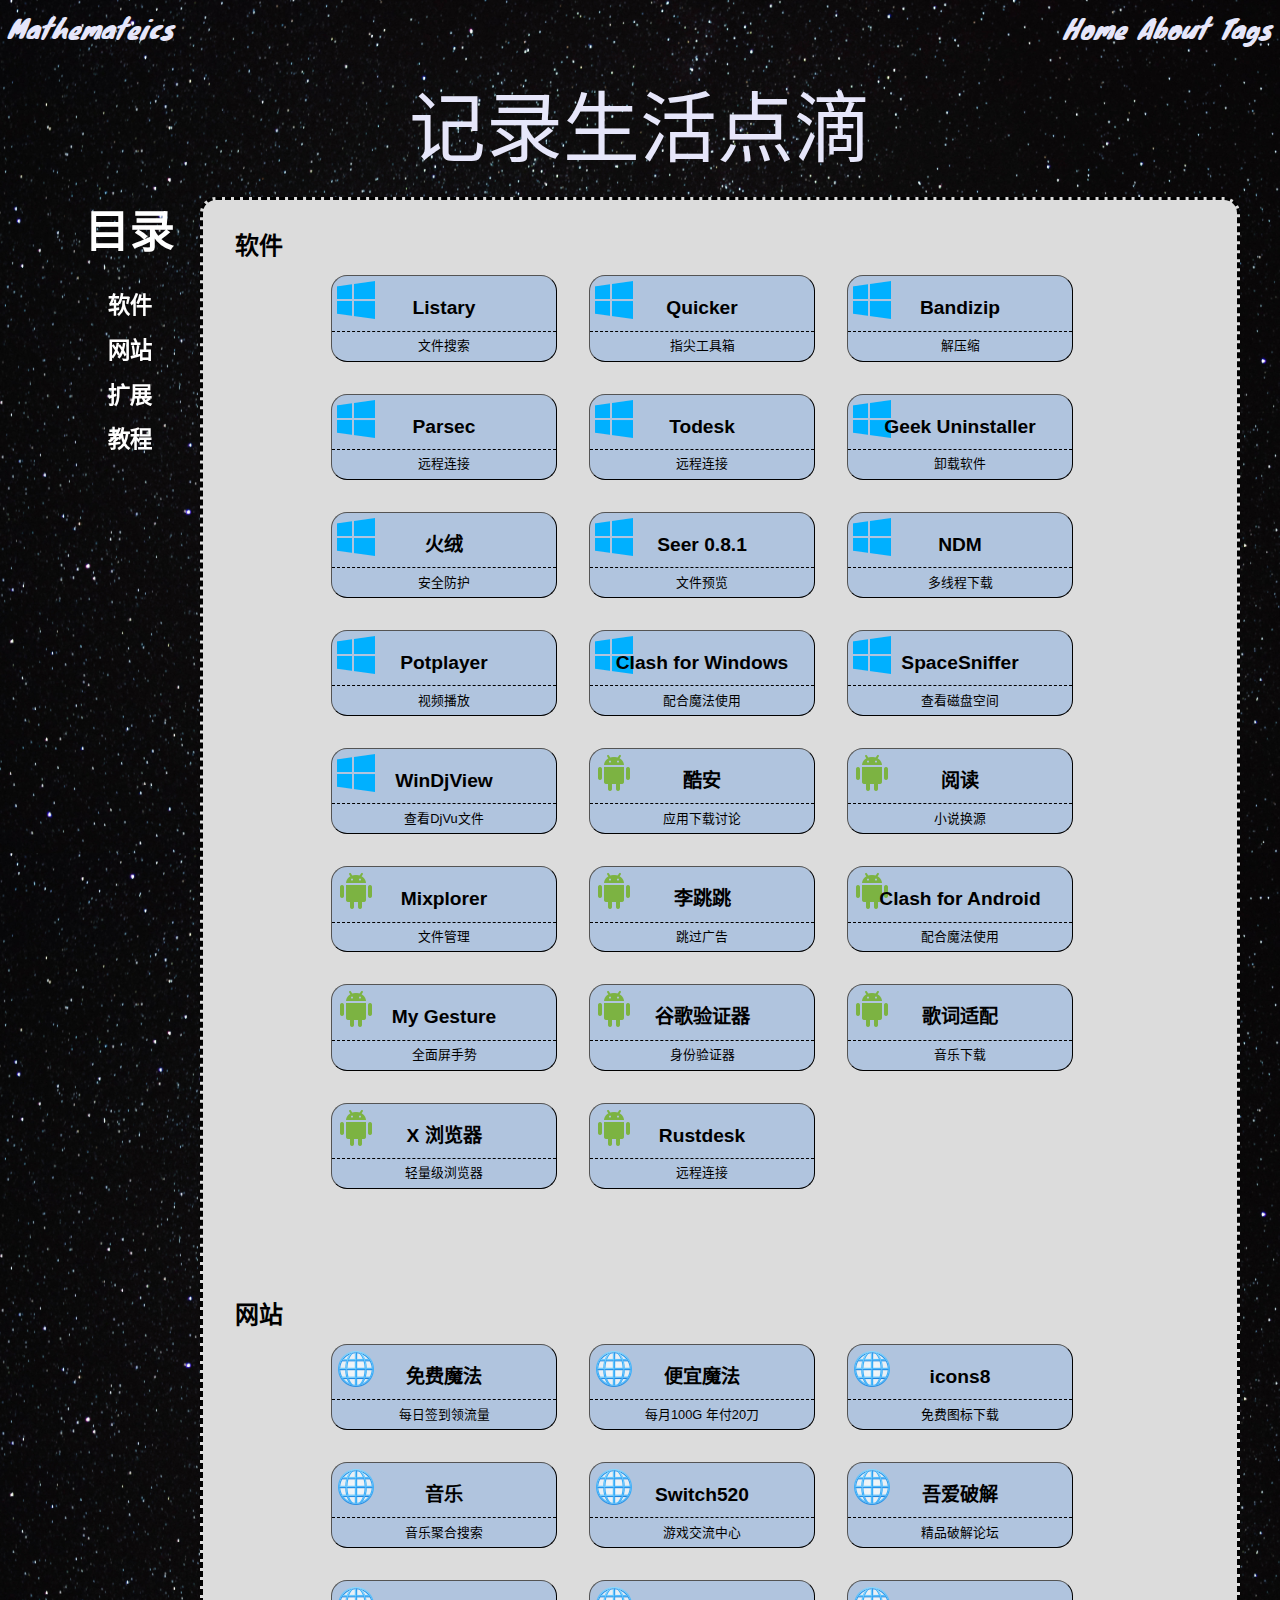
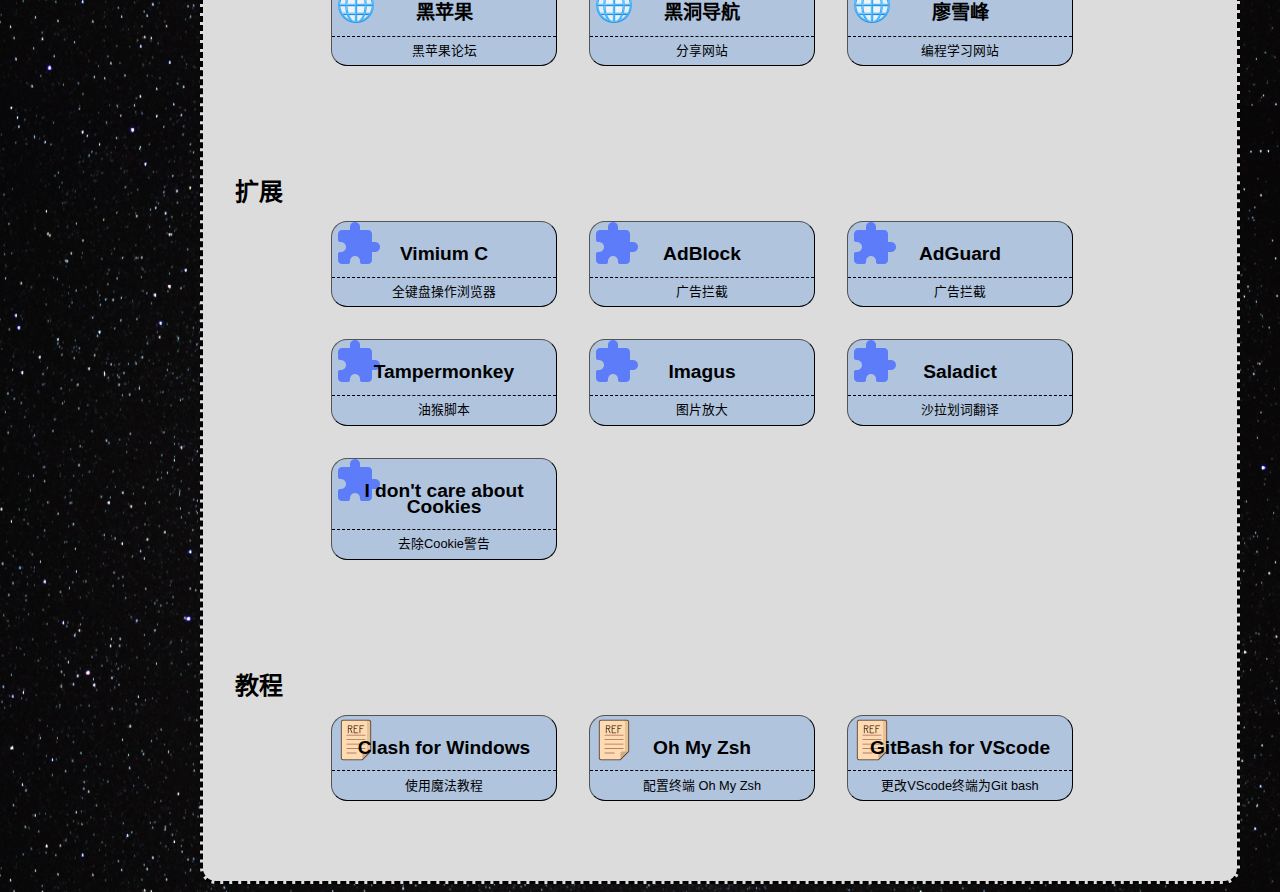
==== commit 7cc86de0: "update" ====
--- a/index.html
+++ b/index.html
@@ -74,6 +74,14 @@
                         <div class="name"><a href="https://github.com/Fndroid/clash_for_windows_pkg/releases" target="_blank">Clash for Windows</a></div>
                         <div class="detail">配合魔法使用</div>
                     </div>
+                    <div class="tablecell windows">
+                        <div class="name"><a href="http://www.uderzo.it/main_products/space_sniffer/" target="_blank">SpaceSniffer</a></div>
+                        <div class="detail">查看磁盘空间</div>
+                    </div>
+                    <div class="tablecell windows">
+                        <div class="name"><a href="https://windjview.sourceforge.io/en/" target="_blank">WinDjView</a></div>
+                        <div class="detail">查看DjVu文件</div>
+                    </div>
 
                     <!-- Android软件 -->
                     <div class="tablecell android">
@@ -105,7 +113,7 @@
                         <div class="detail">身份验证器</div>
                     </div>
                     <div class="tablecell android">
-                        <div class="name"><a href="https://gcsp.lanzoui.com/b0e895h2b" target="_blank">歌词适配</a></div>
+                        <div class="name"><a href="https://pan.baidu.com/s/1SNXN1TPEF5e5UKWG8emP_w?pwd=c2qw" target="_blank">歌词适配</a></div>
                         <div class="detail">音乐下载</div>
                     </div>
                     <div class="tablecell android">
